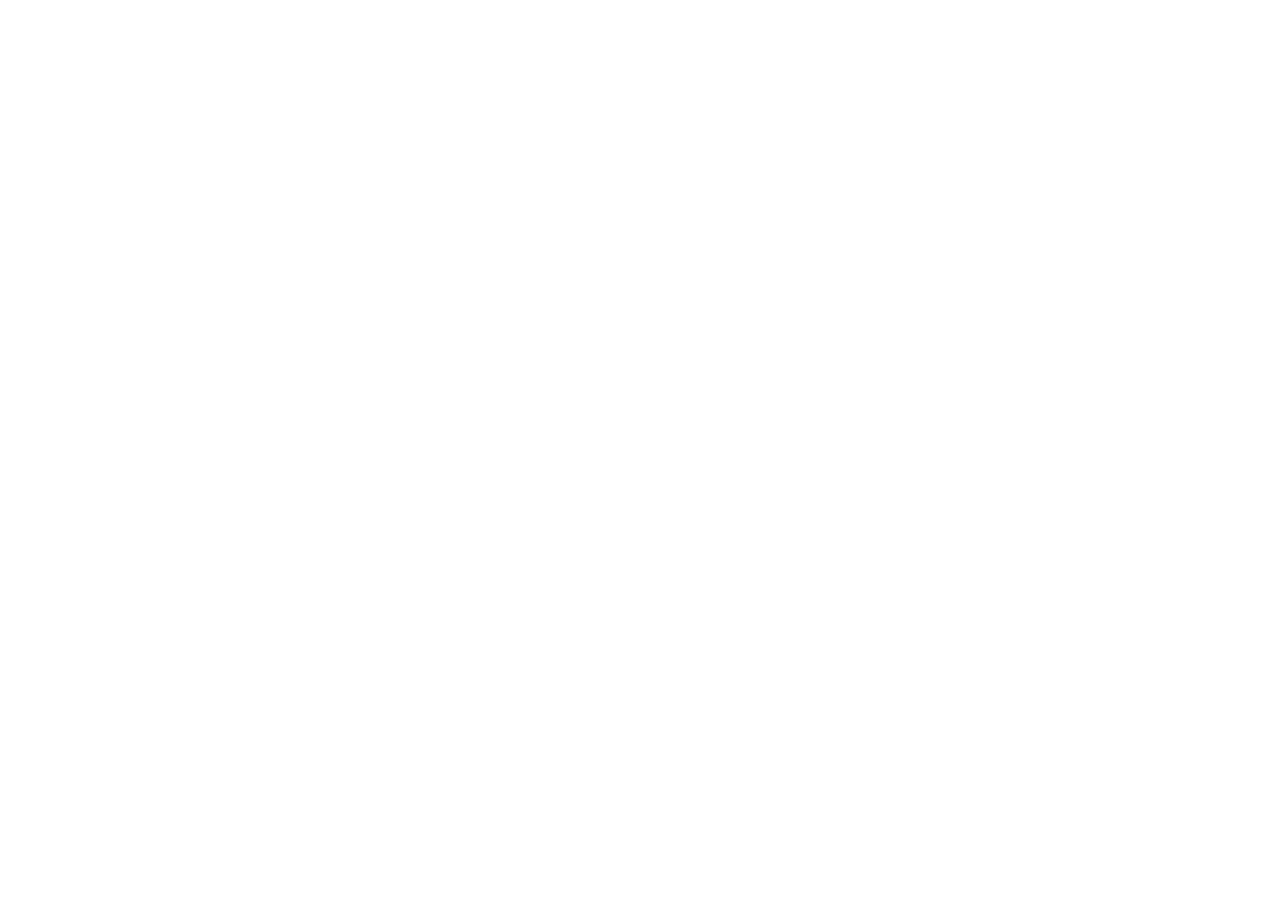
==== index.html @ 4a86ed45 "first commit" ====
<!DOCTYPE html>
<html lang="en">
<head>
    <meta charset="UTF-8">
    <meta name="viewport" content="width=device-width, initial-scale=1.0">
    <title>Portfolio</title>
</head>
<body>
    
</body>
</html>
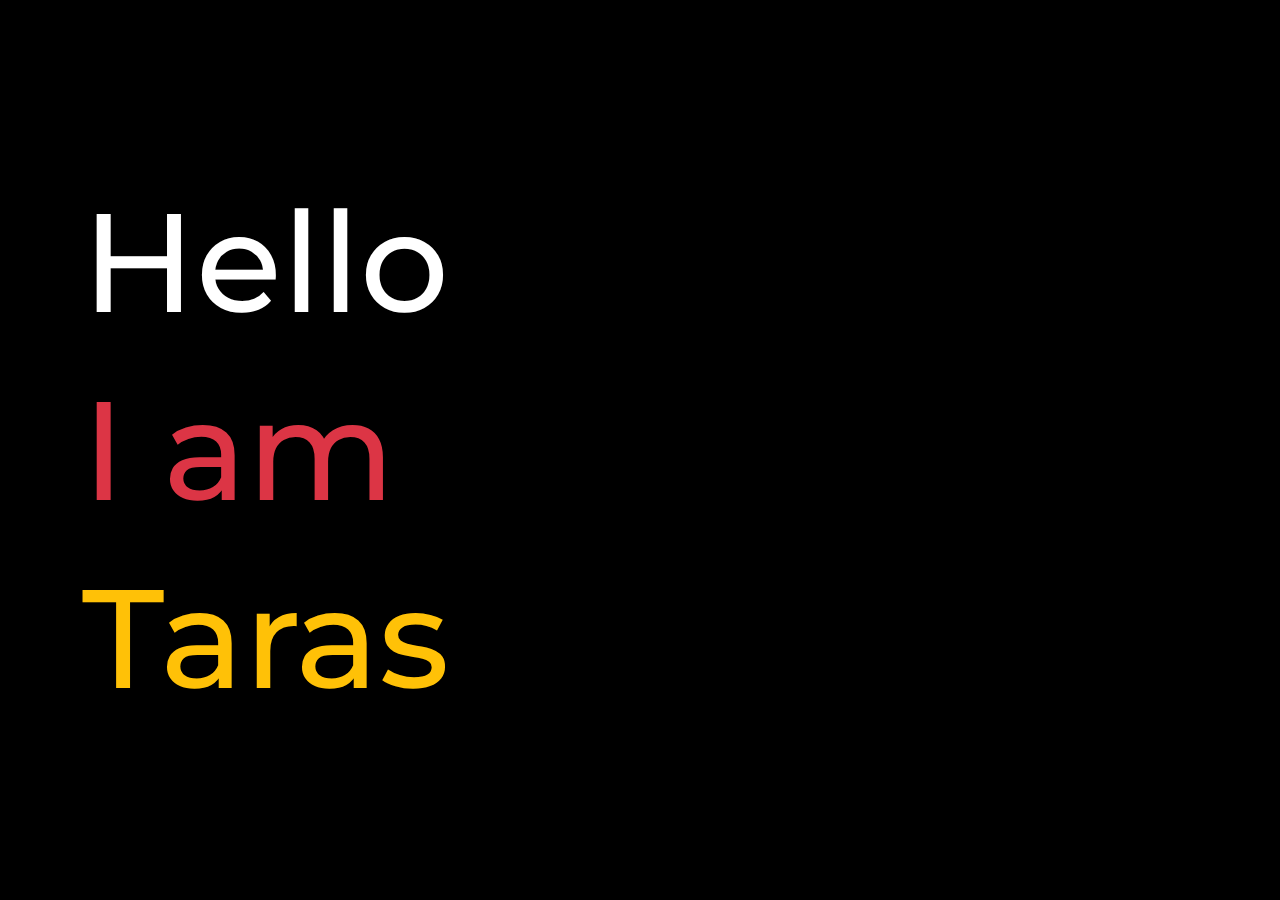
==== commit b97fc840: "finished the layout of the text part of the home page" ====
--- a/index.html
+++ b/index.html
@@ -1,11 +1,33 @@
 <!DOCTYPE html>
 <html lang="en">
-<head>
-    <meta charset="UTF-8">
-    <meta name="viewport" content="width=device-width, initial-scale=1.0">
+  <head>
+    <meta charset="UTF-8" />
+    <meta name="viewport" content="width=device-width, initial-scale=1.0" />
     <title>Portfolio</title>
-</head>
-<body>
-    
-</body>
-</html>+    <link
+      href="https://cdn.jsdelivr.net/npm/bootstrap@5.3.3/dist/css/bootstrap.min.css"
+      rel="stylesheet"
+      integrity="sha384-QWTKZyjpPEjISv5WaRU9OFeRpok6YctnYmDr5pNlyT2bRjXh0JMhjY6hW+ALEwIH"
+      crossorigin="anonymous"
+    />
+    <link rel="stylesheet" href="css/style.css" />
+  </head>
+  <body class="bg-black">
+    <main class="main">
+      <div class="text__wrapper d-flex container">
+        <a class="mb-5" class="" href="#">
+          <h1 class="about text-white">Hello</h1>
+        </a>
+        <a class="mb-5" href="#"><h2 class="work text-danger">I am</h2></a
+        ><a href="#"><h2 class="contact text-warning">Taras</h2></a>
+      </div>
+      <div class="photo__wrapper"></div>
+    </main>
+    <script
+      src="https://cdn.jsdelivr.net/npm/bootstrap@5.3.3/dist/js/bootstrap.bundle.min.js"
+      integrity="sha384-YvpcrYf0tY3lHB60NNkmXc5s9fDVZLESaAA55NDzOxhy9GkcIdslK1eN7N6jIeHz"
+      crossorigin="anonymous"
+    ></script>
+    <script src="app/app.js"></script>
+  </body>
+</html>
--- a/css/style.css
+++ b/css/style.css
@@ -0,0 +1,62 @@
+@import url("https://fonts.googleapis.com/css2?family=Montserrat:wght@700&display=swap");
+@import url("animations.css");
+
+*,
+*::after,
+*::before {
+  padding: 0;
+  margin: 0;
+  box-sizing: border-box;
+  overflow: hidden;
+}
+a {
+  text-decoration: none;
+}
+body {
+  font-size: 1rem;
+  font-family: "Montserrat", sans-serif;
+}
+h1,
+h2 {
+  margin: 0;
+  font-size: 8.75em;
+  line-height: 1;
+}
+.text__wrapper {
+  height: 100vh;
+  flex-direction: column;
+  justify-content: center;
+}
+.text__wrapper .about,
+.work,
+.contact {
+  max-width: fit-content;
+}
+.about,
+.work,
+.contact {
+  cursor: pointer;
+  transition: all 0.5s ease-in-out;
+}
+
+.about:hover,
+.work:hover,
+.contact:hover {
+  padding-left: 50px;
+}
+.about {
+  animation: scale-up-ver-bottom 0.4s cubic-bezier(0.39, 0.575, 0.565, 1) 0.1s
+    both;
+}
+
+.work {
+  animation: scale-up-ver-bottom 0.4s cubic-bezier(0.39, 0.575, 0.565, 1) 0.4s
+    both;
+}
+.contact {
+  animation: scale-up-ver-bottom 0.4s cubic-bezier(0.39, 0.575, 0.565, 1) 0.8s
+    both;
+}
+.text__wrapper a {
+  width: fit-content;
+}
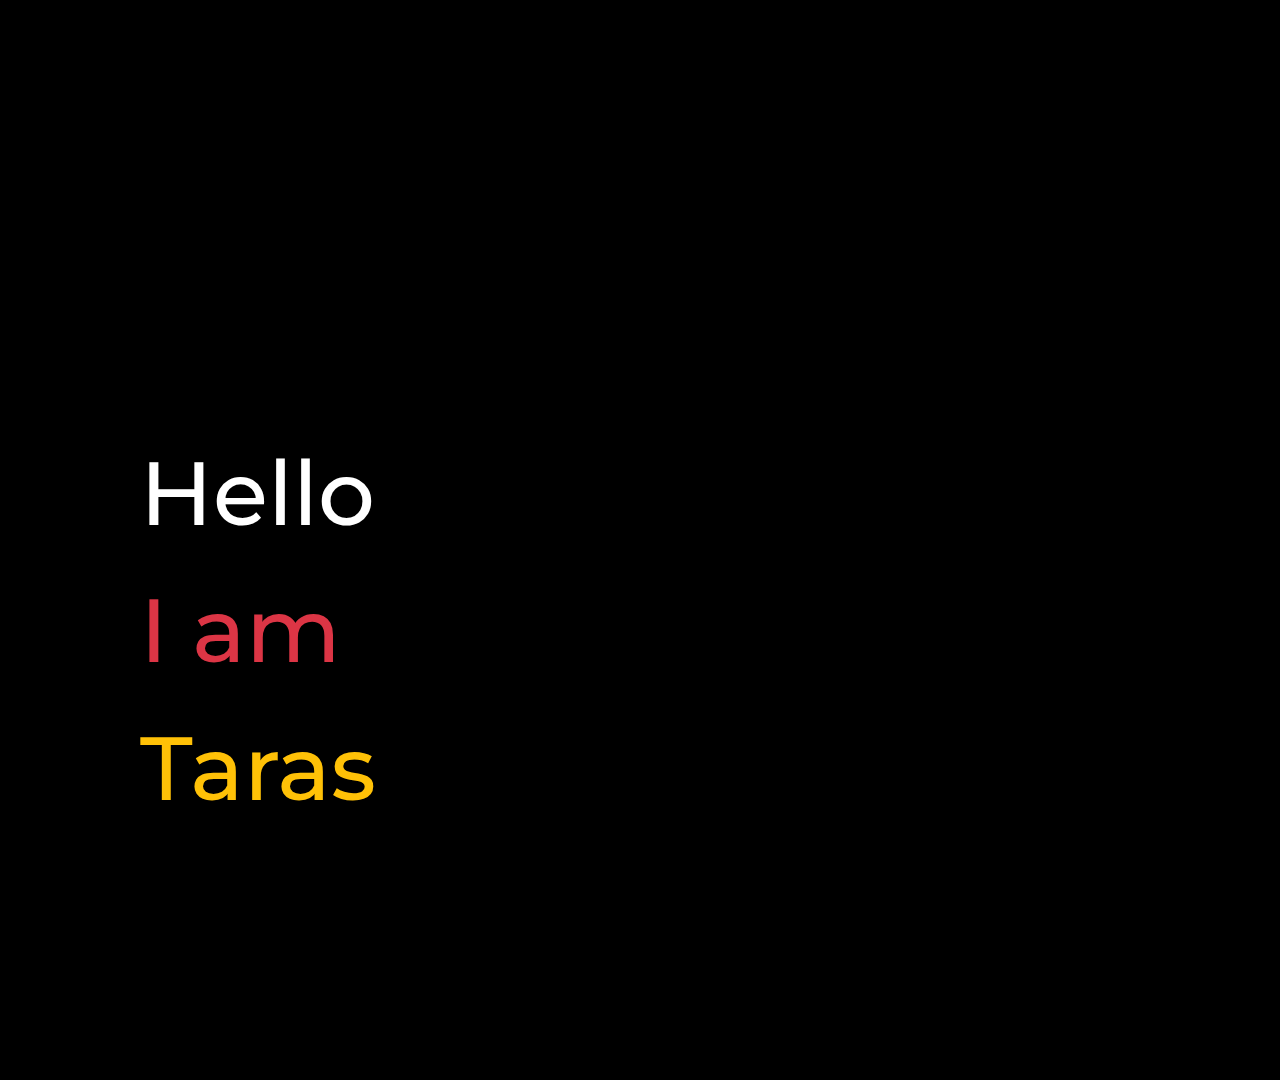
==== commit c3a3f556: "contact page layout, only links left to add" ====
--- a/index.html
+++ b/index.html
@@ -3,7 +3,7 @@
   <head>
     <meta charset="UTF-8" />
     <meta name="viewport" content="width=device-width, initial-scale=1.0" />
-    <title>Portfolio</title>
+    <title>Taras Samoilov</title>
     <link
       href="https://cdn.jsdelivr.net/npm/bootstrap@5.3.3/dist/css/bootstrap.min.css"
       rel="stylesheet"
@@ -11,15 +11,24 @@
       crossorigin="anonymous"
     />
     <link rel="stylesheet" href="css/style.css" />
+    <link
+      rel="icon"
+      type="image/png"
+      sizes="32x32"
+      href="images/favicon-32x32.png"
+    />
   </head>
   <body class="bg-black">
     <main class="main">
       <div class="text__wrapper d-flex container">
-        <a class="mb-5" class="" href="#">
+        <a class="mb-5" class="" href="pages/about.html">
           <h1 class="about text-white">Hello</h1>
         </a>
-        <a class="mb-5" href="#"><h2 class="work text-danger">I am</h2></a
-        ><a href="#"><h2 class="contact text-warning">Taras</h2></a>
+        <a class="mb-5" href="pages/work.html"
+          ><h2 class="work text-danger">I am</h2></a
+        ><a href="pages/contacts.html"
+          ><h2 class="contact text-warning">Taras</h2></a
+        >
       </div>
       <div class="photo__wrapper"></div>
     </main>
--- a/css/style.css
+++ b/css/style.css
@@ -1,62 +1,11 @@
 @import url("https://fonts.googleapis.com/css2?family=Montserrat:wght@700&display=swap");
+@import url("reset.css");
+@import url("common.css");
+@import url("elements/home.css");
+@import url("elements/contact.css");
 @import url("animations.css");
 
-*,
-*::after,
-*::before {
-  padding: 0;
-  margin: 0;
-  box-sizing: border-box;
-  overflow: hidden;
-}
-a {
-  text-decoration: none;
-}
 body {
   font-size: 1rem;
   font-family: "Montserrat", sans-serif;
 }
-h1,
-h2 {
-  margin: 0;
-  font-size: 8.75em;
-  line-height: 1;
-}
-.text__wrapper {
-  height: 100vh;
-  flex-direction: column;
-  justify-content: center;
-}
-.text__wrapper .about,
-.work,
-.contact {
-  max-width: fit-content;
-}
-.about,
-.work,
-.contact {
-  cursor: pointer;
-  transition: all 0.5s ease-in-out;
-}
-
-.about:hover,
-.work:hover,
-.contact:hover {
-  padding-left: 50px;
-}
-.about {
-  animation: scale-up-ver-bottom 0.4s cubic-bezier(0.39, 0.575, 0.565, 1) 0.1s
-    both;
-}
-
-.work {
-  animation: scale-up-ver-bottom 0.4s cubic-bezier(0.39, 0.575, 0.565, 1) 0.4s
-    both;
-}
-.contact {
-  animation: scale-up-ver-bottom 0.4s cubic-bezier(0.39, 0.575, 0.565, 1) 0.8s
-    both;
-}
-.text__wrapper a {
-  width: fit-content;
-}
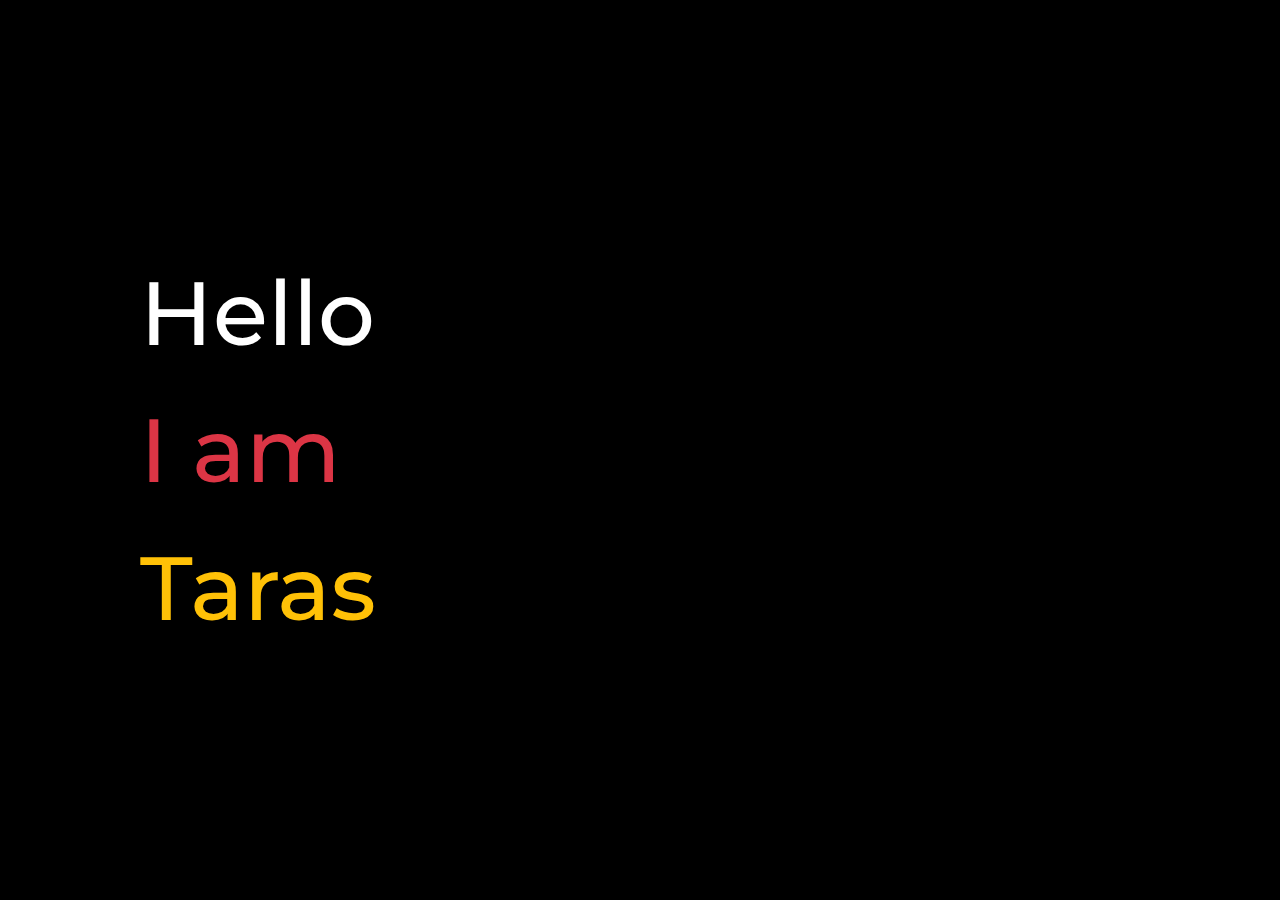
==== commit d0bab87c: "bug fixed" ====
--- a/index.html
+++ b/index.html
@@ -19,7 +19,7 @@
     />
   </head>
   <body class="bg-black">
-    <main class="main">
+    <main class="home__main">
       <div class="text__wrapper d-flex container">
         <a class="mb-5" class="" href="pages/about.html">
           <h1 class="about text-white">Hello</h1>
